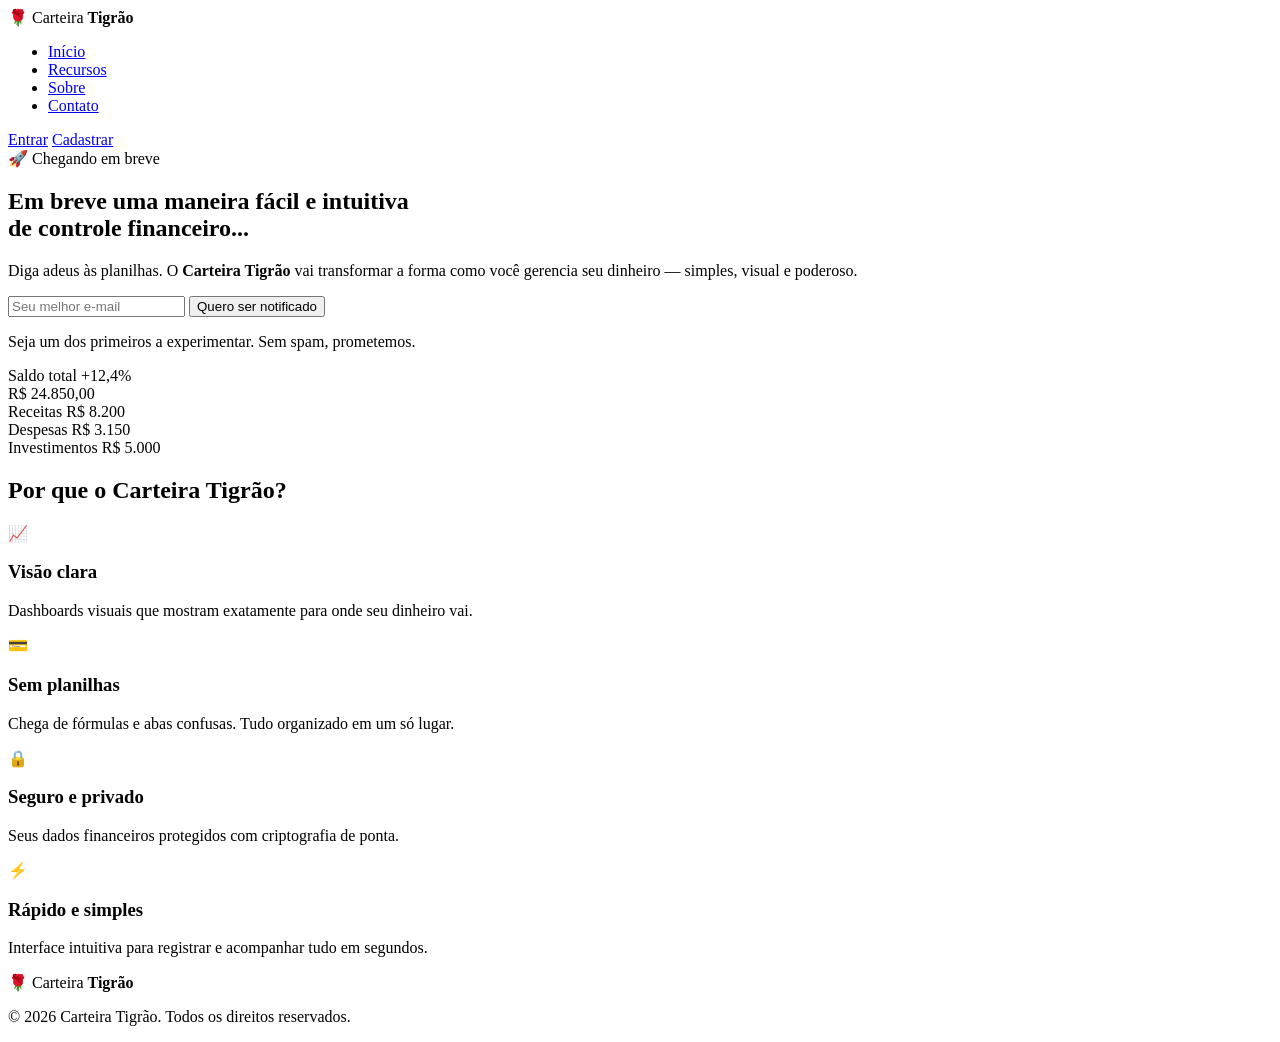
==== templates/index.html @ 9de6c78a "Adiciona landing page estática do Carteira Tigrão Página inicial com layout dark inspirado em apps f" ====
<!DOCTYPE html>
<html lang="pt-BR">
<head>
  <meta charset="UTF-8" />
  <meta name="viewport" content="width=device-width, initial-scale=1.0" />
  <title>Carteira Tigrão</title>
  <link rel="stylesheet" href="{{ url_for('static', filename='css/style.css') }}" />
  <link rel="preconnect" href="https://fonts.googleapis.com" />
  <link href="https://fonts.googleapis.com/css2?family=Inter:wght@300;400;500;600;700&display=swap" rel="stylesheet" />
</head>
<body>

  <!-- NAVBAR -->
  <nav class="navbar">
    <div class="nav-container">
      <div class="nav-logo">
        <span class="logo-icon">&#127801;</span>
        <span class="logo-text">Carteira <strong>Tigrão</strong></span>
      </div>
      <ul class="nav-links">
        <li><a href="#">Início</a></li>
        <li><a href="#">Recursos</a></li>
        <li><a href="#">Sobre</a></li>
        <li><a href="#">Contato</a></li>
      </ul>
      <div class="nav-actions">
        <a href="#" class="btn-outline">Entrar</a>
        <a href="#" class="btn-primary">Cadastrar</a>
      </div>
    </div>
  </nav>

  <!-- HERO -->
  <section class="hero">
    <div class="hero-bg-glow"></div>
    <div class="hero-content">
      <div class="hero-badge">&#128640; Chegando em breve</div>
      <h1 class="hero-title">
        Em breve uma maneira <span class="highlight">fácil e intuitiva</span><br/>
        de controle financeiro...
      </h1>
      <p class="hero-subtitle">
        Diga adeus às planilhas. O <strong>Carteira Tigrão</strong> vai transformar
        a forma como você gerencia seu dinheiro — simples, visual e poderoso.
      </p>
      <div class="hero-cta">
        <input type="email" placeholder="Seu melhor e-mail" class="input-email" />
        <button class="btn-primary btn-large">Quero ser notificado</button>
      </div>
      <p class="hero-hint">Seja um dos primeiros a experimentar. Sem spam, prometemos.</p>
    </div>
    <div class="hero-visual">
      <div class="card-mockup">
        <div class="card-header">
          <span class="card-title">Saldo total</span>
          <span class="card-badge positive">+12,4%</span>
        </div>
        <div class="card-amount">R$ 24.850,00</div>
        <div class="card-chart">
          <div class="bar" style="height:40%"></div>
          <div class="bar" style="height:65%"></div>
          <div class="bar" style="height:50%"></div>
          <div class="bar" style="height:80%"></div>
          <div class="bar" style="height:60%"></div>
          <div class="bar" style="height:90%"></div>
          <div class="bar active" style="height:75%"></div>
        </div>
        <div class="card-footer">
          <div class="stat">
            <span class="stat-label">Receitas</span>
            <span class="stat-value positive">R$ 8.200</span>
          </div>
          <div class="stat">
            <span class="stat-label">Despesas</span>
            <span class="stat-value negative">R$ 3.150</span>
          </div>
          <div class="stat">
            <span class="stat-label">Investimentos</span>
            <span class="stat-value">R$ 5.000</span>
          </div>
        </div>
      </div>
    </div>
  </section>

  <!-- FEATURES -->
  <section class="features">
    <div class="features-container">
      <h2 class="features-title">Por que o Carteira Tigrão?</h2>
      <div class="features-grid">
        <div class="feature-card">
          <div class="feature-icon">&#128200;</div>
          <h3>Visão clara</h3>
          <p>Dashboards visuais que mostram exatamente para onde seu dinheiro vai.</p>
        </div>
        <div class="feature-card">
          <div class="feature-icon">&#128179;</div>
          <h3>Sem planilhas</h3>
          <p>Chega de fórmulas e abas confusas. Tudo organizado em um só lugar.</p>
        </div>
        <div class="feature-card">
          <div class="feature-icon">&#128274;</div>
          <h3>Seguro e privado</h3>
          <p>Seus dados financeiros protegidos com criptografia de ponta.</p>
        </div>
        <div class="feature-card">
          <div class="feature-icon">&#9889;</div>
          <h3>Rápido e simples</h3>
          <p>Interface intuitiva para registrar e acompanhar tudo em segundos.</p>
        </div>
      </div>
    </div>
  </section>

  <!-- FOOTER -->
  <footer class="footer">
    <div class="footer-container">
      <div class="footer-logo">
        <span class="logo-icon">&#127801;</span>
        <span>Carteira <strong>Tigrão</strong></span>
      </div>
      <p class="footer-copy">&copy; 2026 Carteira Tigrão. Todos os direitos reservados.</p>
    </div>
  </footer>

</body>
</html>
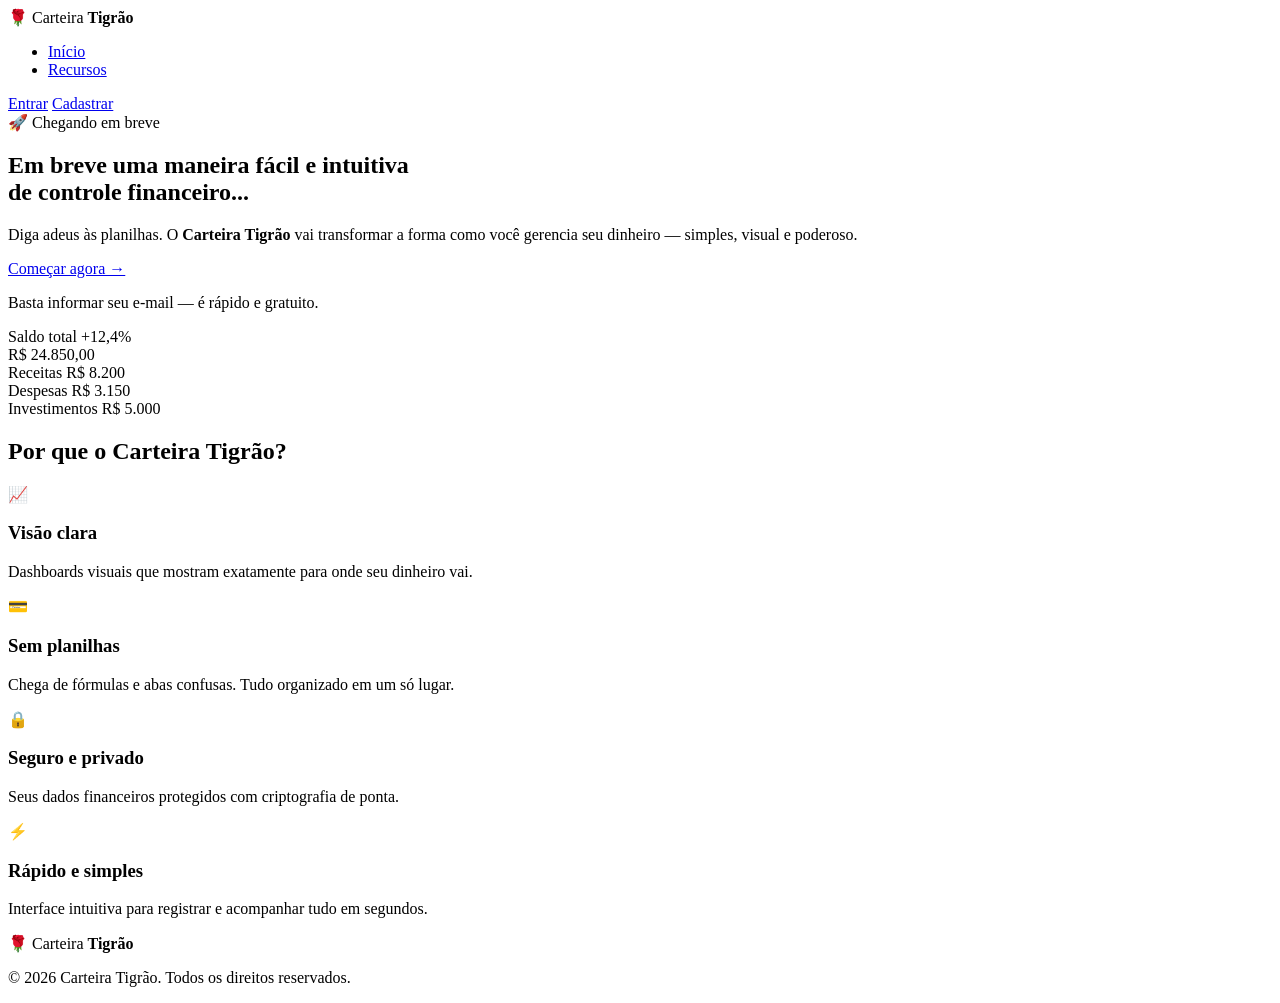
==== commit 3d715424: "Corrige botões da landing page Botões Entrar, Cadastrar e CTA do hero agora apontam para /login.  Co" ====
--- a/templates/index.html
+++ b/templates/index.html
@@ -18,14 +18,12 @@
         <span class="logo-text">Carteira <strong>Tigrão</strong></span>
       </div>
       <ul class="nav-links">
-        <li><a href="#">Início</a></li>
-        <li><a href="#">Recursos</a></li>
-        <li><a href="#">Sobre</a></li>
-        <li><a href="#">Contato</a></li>
+        <li><a href="/">Início</a></li>
+        <li><a href="#features">Recursos</a></li>
       </ul>
       <div class="nav-actions">
-        <a href="#" class="btn-outline">Entrar</a>
-        <a href="#" class="btn-primary">Cadastrar</a>
+        <a href="/login" class="btn-outline">Entrar</a>
+        <a href="/login" class="btn-primary">Cadastrar</a>
       </div>
     </div>
   </nav>
@@ -43,11 +41,10 @@
         Diga adeus às planilhas. O <strong>Carteira Tigrão</strong> vai transformar
         a forma como você gerencia seu dinheiro — simples, visual e poderoso.
       </p>
-      <div class="hero-cta">
-        <input type="email" placeholder="Seu melhor e-mail" class="input-email" />
-        <button class="btn-primary btn-large">Quero ser notificado</button>
-      </div>
-      <p class="hero-hint">Seja um dos primeiros a experimentar. Sem spam, prometemos.</p>
+      <form class="hero-cta" action="/login" method="GET">
+        <a href="/login" class="btn-primary btn-large">Começar agora →</a>
+      </form>
+      <p class="hero-hint">Basta informar seu e-mail — é rápido e gratuito.</p>
     </div>
     <div class="hero-visual">
       <div class="card-mockup">
@@ -84,7 +81,7 @@
   </section>
 
   <!-- FEATURES -->
-  <section class="features">
+  <section class="features" id="features">
     <div class="features-container">
       <h2 class="features-title">Por que o Carteira Tigrão?</h2>
       <div class="features-grid">
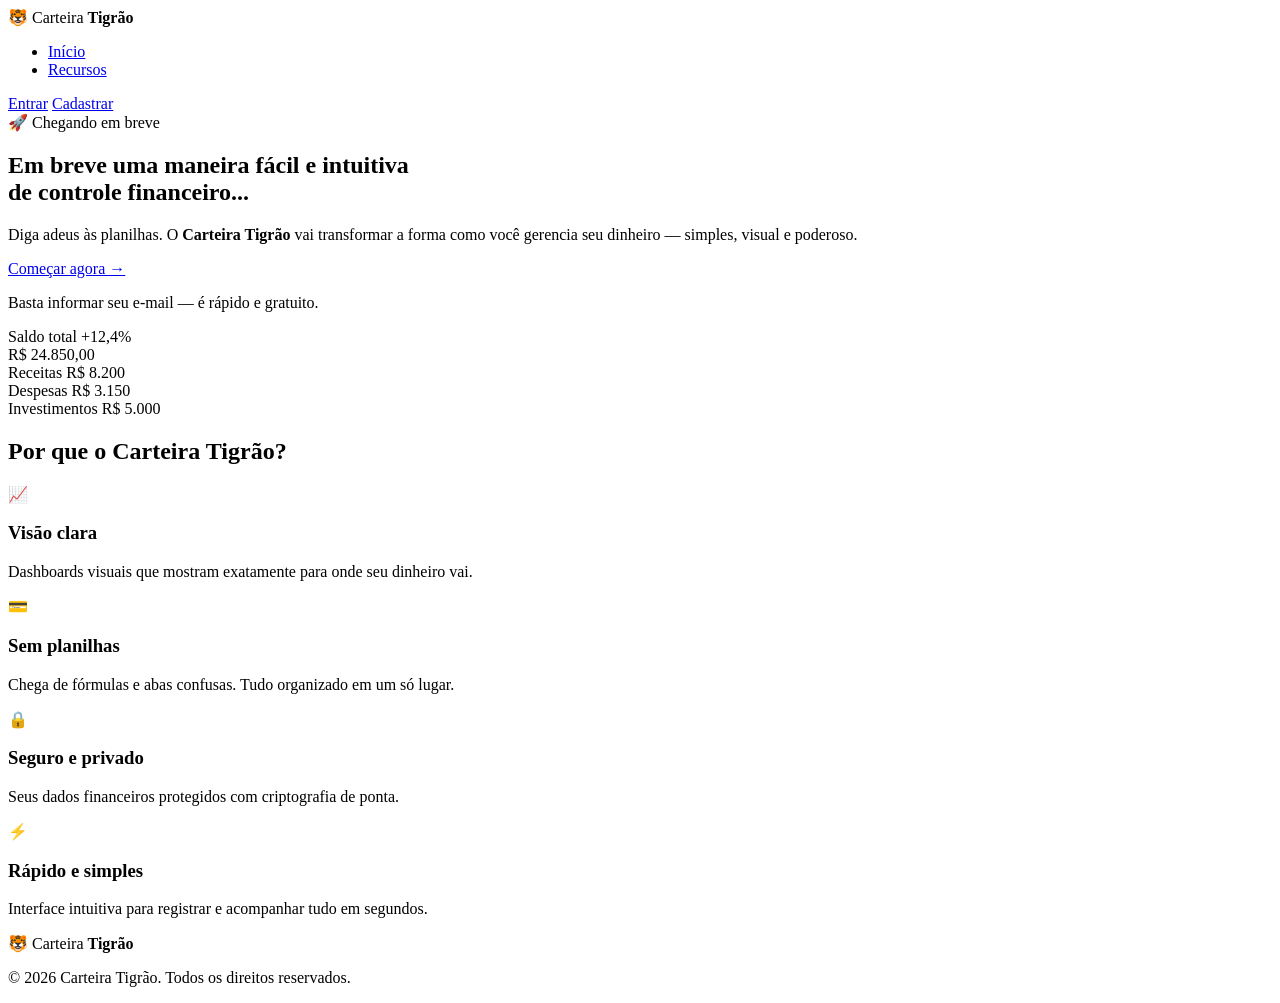
==== commit 6ee7e73e: "Quatro melhorias: emoji, categorias customizáveis, atalhos e entrada direta - Substitui emoji de flo" ====
--- a/templates/index.html
+++ b/templates/index.html
@@ -14,7 +14,7 @@
   <nav class="navbar">
     <div class="nav-container">
       <div class="nav-logo">
-        <span class="logo-icon">&#127801;</span>
+        <span class="logo-icon">🐯</span>
         <span class="logo-text">Carteira <strong>Tigrão</strong></span>
       </div>
       <ul class="nav-links">
@@ -113,7 +113,7 @@
   <footer class="footer">
     <div class="footer-container">
       <div class="footer-logo">
-        <span class="logo-icon">&#127801;</span>
+        <span class="logo-icon">🐯</span>
         <span>Carteira <strong>Tigrão</strong></span>
       </div>
       <p class="footer-copy">&copy; 2026 Carteira Tigrão. Todos os direitos reservados.</p>
